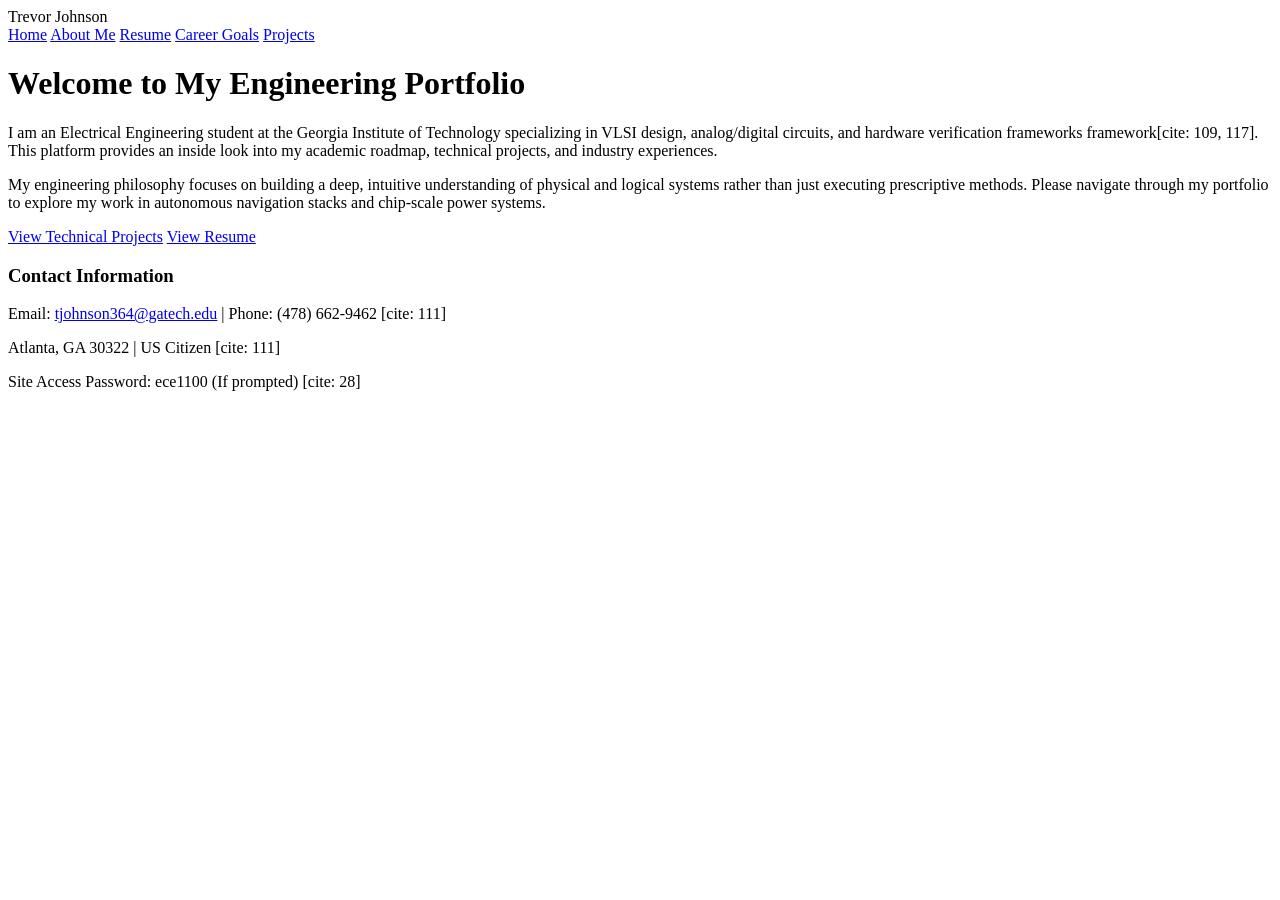
==== index.html @ 0743de6f "Create index.html" ====
<!DOCTYPE html>
<html lang="en">
<head>
    <meta charset="UTF-8">
    <meta name="viewport" content="width=device-width, initial-scale=1.0">
    <title>Trevor Johnson | ECE ePortfolio</title>
    <link rel="stylesheet" href="css/style.css">
</head>
<body>

    <header>
        <nav>
            <div class="logo">Trevor Johnson</div>
            <div class="nav-links">
                <a href="index.html" class="active">Home</a>
                <a href="about.html">About Me</a>
                <a href="resume.html">Resume</a>
                <a href="goals.html">Career Goals</a>
                <a href="projects.html">Projects</a>
            </div>
        </nav>
    </header>

    <main class="hero-section">
        <div class="hero-content">
            <h1>Welcome to My Engineering Portfolio</h1>
            <p>I am an Electrical Engineering student at the Georgia Institute of Technology specializing in VLSI design, analog/digital circuits, and hardware verification frameworks framework[cite: 109, 117]. This platform provides an inside look into my academic roadmap, technical projects, and industry experiences.</p>
            <p>My engineering philosophy focuses on building a deep, intuitive understanding of physical and logical systems rather than just executing prescriptive methods. Please navigate through my portfolio to explore my work in autonomous navigation stacks and chip-scale power systems.</p>
            <div class="hero-buttons">
                <a href="projects.html" class="btn">View Technical Projects</a>
                <a href="resume.html" class="btn btn-secondary">View Resume</a>
            </div>
        </div>
    </main>

    <footer>
        <div class="footer-content">
            <h3>Contact Information</h3>
            <p>Email: <a href="mailto:tjohnson364@gatech.edu">tjohnson364@gatech.edu</a> | Phone: (478) 662-9462 [cite: 111]</p>
            <p>Atlanta, GA 30322 | US Citizen [cite: 111]</p>
            <p class="pass-note">Site Access Password: ece1100 (If prompted) [cite: 28]</p>
        </div>
    </footer>

</body>
</html>
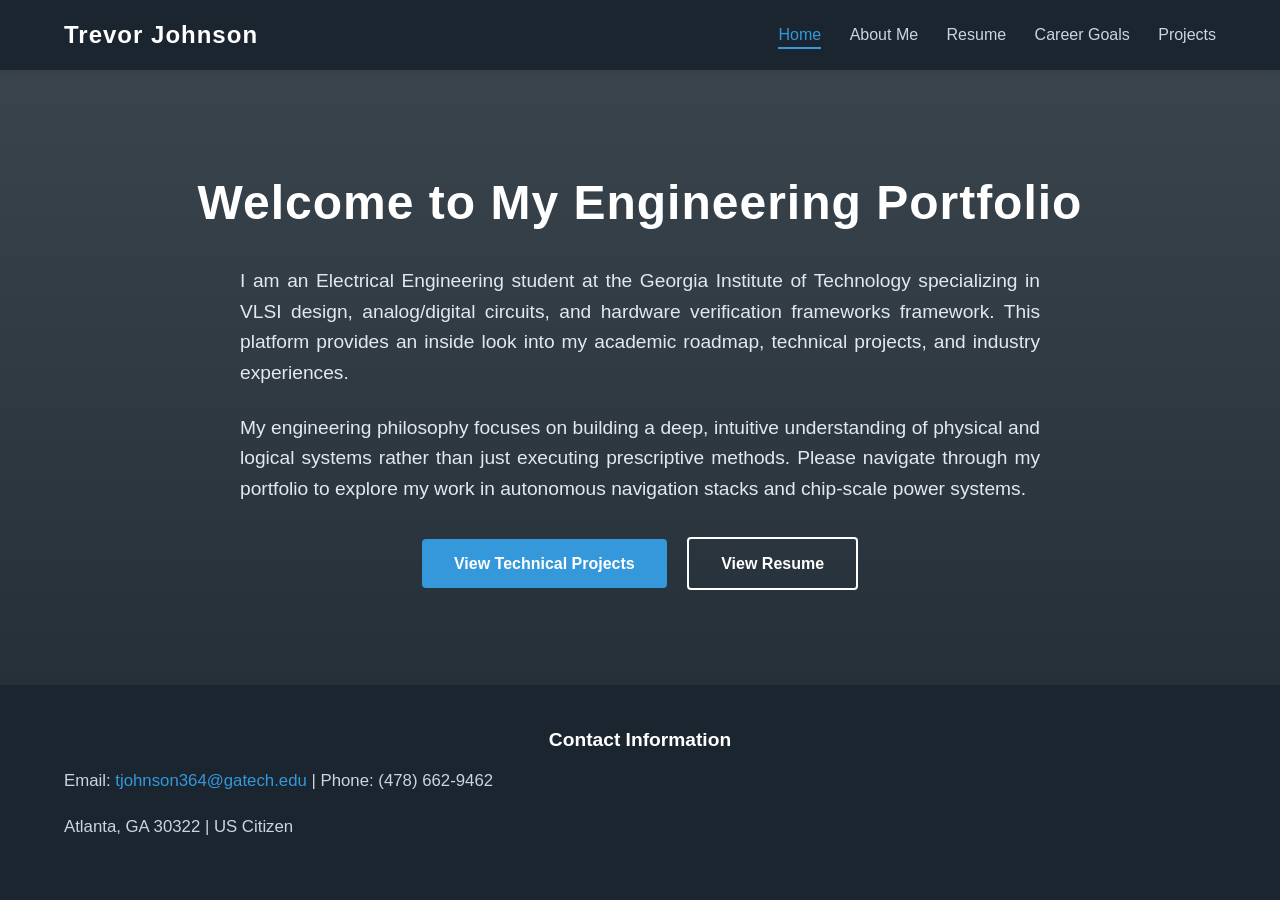
==== commit b778458d: "Update index.html" ====
--- a/index.html
+++ b/index.html
@@ -24,7 +24,7 @@
     <main class="hero-section">
         <div class="hero-content">
             <h1>Welcome to My Engineering Portfolio</h1>
-            <p>I am an Electrical Engineering student at the Georgia Institute of Technology specializing in VLSI design, analog/digital circuits, and hardware verification frameworks framework[cite: 109, 117]. This platform provides an inside look into my academic roadmap, technical projects, and industry experiences.</p>
+            <p>I am an Electrical Engineering student at the Georgia Institute of Technology specializing in VLSI design, analog/digital circuits, and hardware verification frameworks framework. This platform provides an inside look into my academic roadmap, technical projects, and industry experiences.</p>
             <p>My engineering philosophy focuses on building a deep, intuitive understanding of physical and logical systems rather than just executing prescriptive methods. Please navigate through my portfolio to explore my work in autonomous navigation stacks and chip-scale power systems.</p>
             <div class="hero-buttons">
                 <a href="projects.html" class="btn">View Technical Projects</a>
@@ -36,9 +36,8 @@
     <footer>
         <div class="footer-content">
             <h3>Contact Information</h3>
-            <p>Email: <a href="mailto:tjohnson364@gatech.edu">tjohnson364@gatech.edu</a> | Phone: (478) 662-9462 [cite: 111]</p>
-            <p>Atlanta, GA 30322 | US Citizen [cite: 111]</p>
-            <p class="pass-note">Site Access Password: ece1100 (If prompted) [cite: 28]</p>
+            <p>Email: <a href="mailto:tjohnson364@gatech.edu">tjohnson364@gatech.edu</a> | Phone: (478) 662-9462</p>
+            <p>Atlanta, GA 30322 | US Citizen</p>
         </div>
     </footer>
 
--- a/css/style.css
+++ b/css/style.css
@@ -0,0 +1,351 @@
+/* Core Layout Structure Reset */
+* {
+    margin: 0;
+    padding: 0;
+    box-sizing: border-box;
+    font-family: 'Segoe UI', Tahoma, Geneva, Verdana, sans-serif;
+}
+
+body {
+    background-color: #f4f6f9;
+    color: #2c3e50;
+    line-height: 1.6;
+    display: flex;
+    flex-direction: column;
+    min-height: 100vh;
+}
+
+/* Scannable Header Navigation Bar  */
+header {
+    background-color: #1a252f;
+    padding: 1rem 5%;
+    position: sticky;
+    top: 0;
+    z-index: 1000;
+    box-shadow: 0 2px 10px rgba(0,0,0,0.1);
+}
+
+nav {
+    display: flex;
+    justify-content: space-between;
+    align-items: center;
+}
+
+.logo {
+    color: #ffffff;
+    font-size: 1.5rem;
+    font-weight: 700;
+    letter-spacing: 1px;
+}
+
+.nav-links a {
+    color: #cbd5e1;
+    text-decoration: none;
+    margin-left: 1.5rem;
+    font-size: 1rem;
+    font-weight: 500;
+    transition: color 0.3s ease;
+}
+
+.nav-links a:hover, .nav-links a.active {
+    color: #3498db;
+    border-bottom: 2px solid #3498db;
+    padding-bottom: 4px;
+}
+
+/* Landing Page Layout Rules */
+.hero-section {
+    flex: 1;
+    display: flex;
+    align-items: center;
+    justify-content: center;
+    background: linear-gradient(rgba(26, 37, 47, 0.85), rgba(26, 37, 47, 0.95)), url('../assets/hero-bg.jpg') no-repeat center center/cover;
+    color: #ffffff;
+    text-align: center;
+    padding: 4rem 10%;
+}
+
+.hero-content h1 {
+    font-size: 3rem;
+    margin-bottom: 1.5rem;
+    letter-spacing: 1px;
+}
+
+.hero-content p {
+    font-size: 1.2rem;
+    max-width: 800px;
+    margin: 0 auto 1.5rem auto;
+    color: #e2e8f0;
+}
+
+.hero-buttons {
+    margin-top: 2rem;
+}
+
+.btn {
+    display: inline-block;
+    background-color: #3498db;
+    color: #ffffff;
+    padding: 0.75rem 2rem;
+    text-decoration: none;
+    border-radius: 4px;
+    font-weight: 600;
+    margin: 0 0.5rem;
+    transition: background-color 0.3s ease;
+}
+
+.btn:hover {
+    background-color: #2980b9;
+}
+
+.btn-secondary {
+    background-color: transparent;
+    border: 2px solid #ffffff;
+}
+
+.btn-secondary:hover {
+    background-color: #ffffff;
+    color: #1a252f;
+}
+
+/* Content Layout Containers  */
+.content-container {
+    max-width: 1100px;
+    margin: 3rem auto;
+    padding: 0 2rem;
+    flex: 1;
+}
+
+section {
+    margin-bottom: 3rem;
+}
+
+h2 {
+    color: #2c3e50;
+    font-size: 2rem;
+    margin-bottom: 1.5rem;
+    border-left: 5px solid #3498db;
+    padding-left: 10px;
+}
+
+h3 {
+    color: #34495e;
+    font-size: 1.4rem;
+    margin-bottom: 1rem;
+}
+
+h4 {
+    color: #2980b9;
+    font-size: 1.1rem;
+    margin: 1.5rem 0 0.5rem 0;
+}
+
+p {
+    margin-bottom: 1.2rem;
+    font-size: 1.05rem;
+    text-align: justify;
+}
+
+.intro-p {
+    font-size: 1.2rem;
+    color: #7f8c8d;
+    margin-bottom: 2.5rem;
+}
+
+.section-divider {
+    border: 0;
+    height: 1px;
+    background: #e2e8f0;
+    margin: 3rem 0;
+}
+
+ul {
+    margin-left: 2rem;
+    margin-bottom: 1.5rem;
+}
+
+li {
+    margin-bottom: 0.5rem;
+    font-size: 1.05rem;
+}
+
+/* Portfolio & Astrophotography Grid Modules  */
+.astrophotography-gallery, .project-visualization-gallery {
+    display: grid;
+    grid-template-columns: repeat(auto-fit, minmax(300px, 1fr));
+    gap: 2rem;
+    margin-top: 2rem;
+}
+
+.gallery-card {
+    background: #ffffff;
+    border-radius: 6px;
+    overflow: hidden;
+    box-shadow: 0 4px 15px rgba(0,0,0,0.05);
+    transition: transform 0.3s ease;
+}
+
+.gallery-card:hover {
+    transform: translateY(-5px);
+}
+
+.gallery-card img, .project-visualization-box img {
+    width: 100%;
+    height: 220px;
+    object-fit: cover;
+    display: block;
+}
+
+.card-caption, .img-caption {
+    background-color: #ffffff;
+    padding: 1rem;
+    font-size: 0.95rem;
+    font-weight: 600;
+    text-align: center;
+    color: #34495e;
+    border-top: 1px solid #f1f5f9;
+}
+
+.project-visualization-box {
+    background: #ffffff;
+    border-radius: 6px;
+    overflow: hidden;
+    box-shadow: 0 4px 15px rgba(0,0,0,0.05);
+    margin-top: 1.5rem;
+    max-width: 700px;
+}
+
+.project-visualization-box img {
+    height: auto;
+    max-height: 400px;
+}
+
+.project-card {
+    background: #ffffff;
+    padding: 2.5rem;
+    border-radius: 6px;
+    box-shadow: 0 4px 15px rgba(0,0,0,0.02);
+}
+
+.project-meta {
+    font-size: 0.95rem;
+    text-transform: uppercase;
+    letter-spacing: 0.5px;
+    color: #95a5a6;
+    margin-bottom: 1.5rem;
+    font-weight: 600;
+}
+
+/* Math Rendering Container Box */
+.equation-box {
+    background-color: #eaedd2;
+    padding: 1.5rem;
+    border-radius: 4px;
+    margin: 1.5rem 0;
+    text-align: center;
+    border-left: 4px solid #1abc9c;
+    overflow-x: auto;
+}
+
+/* Milestone Goals Section Grid Structure */
+.milestone-grid {
+    display: grid;
+    grid-template-columns: repeat(auto-fit, minmax(280px, 1fr));
+    gap: 1.5rem;
+    margin-top: 1.5rem;
+}
+
+.milestone-card {
+    background-color: #ffffff;
+    padding: 1.5rem;
+    border-radius: 6px;
+    box-shadow: 0 4px 15px rgba(0,0,0,0.03);
+    border-top: 3px solid #3498db;
+}
+
+.milestone-card h3 {
+    font-size: 1.2rem;
+    margin-bottom: 0.75rem;
+}
+
+/* Resume Framework & Objects Layout Portal  */
+.resume-header {
+    display: flex;
+    justify-content: space-between;
+    align-items: center;
+    margin-bottom: 2rem;
+    flex-wrap: wrap;
+    gap: 1rem;
+}
+
+.resume-header h2 {
+    margin-bottom: 0;
+}
+
+.download-btn {
+    margin: 0;
+    background-color: #e67e22;
+}
+
+.download-btn:hover {
+    background-color: #d35400;
+}
+
+.pdf-viewer-container {
+    background-color: #ffffff;
+    padding: 1rem;
+    border-radius: 6px;
+    box-shadow: 0 4px 15px rgba(0,0,0,0.05);
+}
+
+/* Footer Section Parameters  */
+footer {
+    background-color: #1a252f;
+    color: #cbd5e1;
+    padding: 2.5rem 5%;
+    text-align: center;
+    margin-top: auto;
+    font-size: 0.95rem;
+}
+
+.footer-content h3 {
+    color: #ffffff;
+    margin-bottom: 0.75rem;
+    font-size: 1.2rem;
+}
+
+.footer-content a {
+    color: #3498db;
+    text-decoration: none;
+}
+
+.pass-note {
+    margin-top: 1rem;
+    font-size: 0.85rem;
+    color: #94a3b8;
+}
+
+/* Automated Media Queries for Full Mobile Fluidity & Scaling  */
+@media (max-width: 768px) {
+    nav {
+        flex-direction: column;
+        gap: 1rem;
+    }
+
+    .nav-links a {
+        margin: 0 0.75rem;
+    }
+
+    .hero-content h1 {
+        font-size: 2.2rem;
+    }
+
+    .resume-header {
+        flex-direction: column;
+        align-items: flex-start;
+    }
+
+    .content-container {
+        margin: 1.5rem auto;
+    }
+}
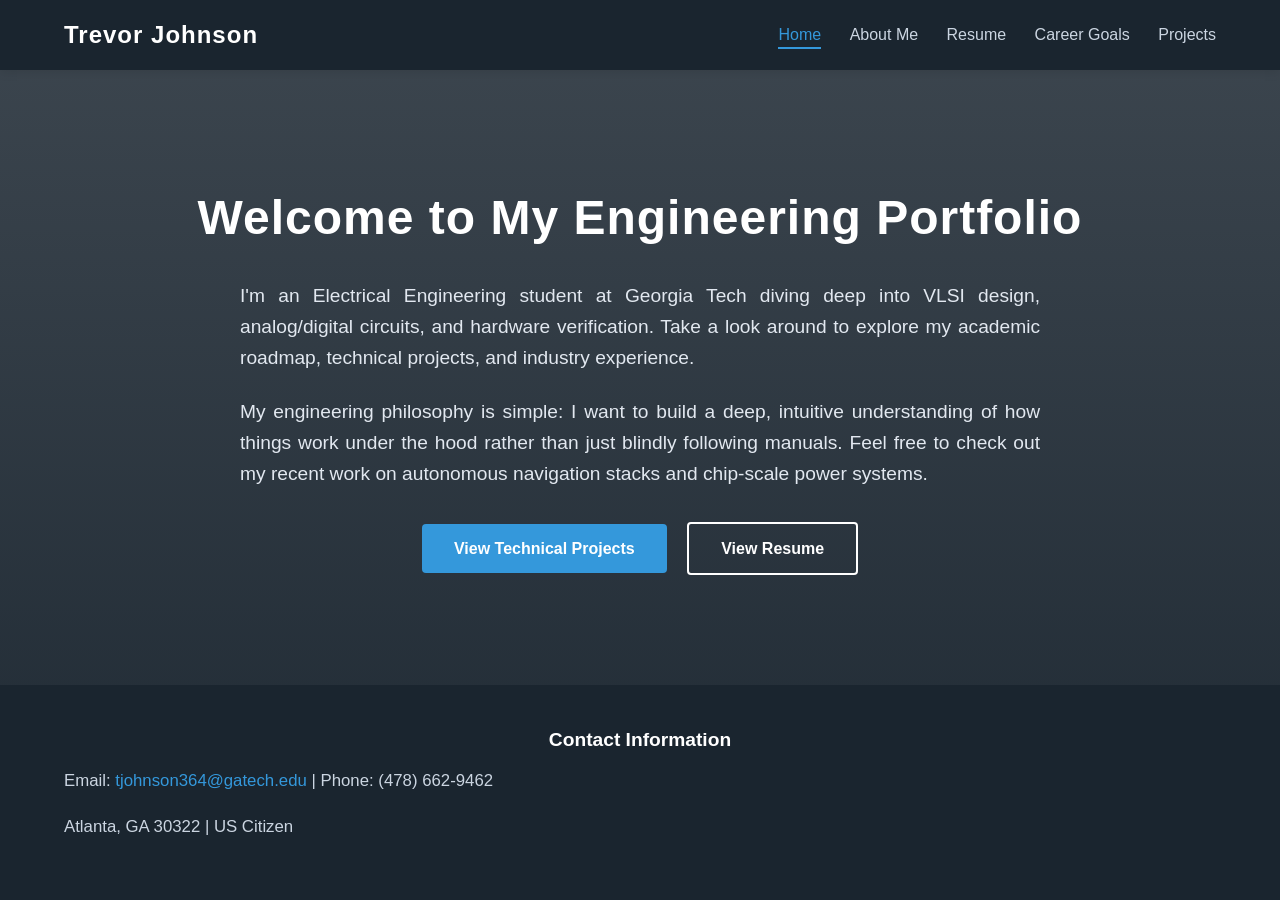
==== commit 02d2dedb: "Update index.html" ====
--- a/index.html
+++ b/index.html
@@ -7,7 +7,6 @@
     <link rel="stylesheet" href="css/style.css">
 </head>
 <body>
-
     <header>
         <nav>
             <div class="logo">Trevor Johnson</div>
@@ -20,19 +19,17 @@
             </div>
         </nav>
     </header>
-
     <main class="hero-section">
         <div class="hero-content">
             <h1>Welcome to My Engineering Portfolio</h1>
-            <p>I am an Electrical Engineering student at the Georgia Institute of Technology specializing in VLSI design, analog/digital circuits, and hardware verification frameworks framework. This platform provides an inside look into my academic roadmap, technical projects, and industry experiences.</p>
-            <p>My engineering philosophy focuses on building a deep, intuitive understanding of physical and logical systems rather than just executing prescriptive methods. Please navigate through my portfolio to explore my work in autonomous navigation stacks and chip-scale power systems.</p>
+            <p>I'm an Electrical Engineering student at Georgia Tech diving deep into VLSI design, analog/digital circuits, and hardware verification. Take a look around to explore my academic roadmap, technical projects, and industry experience.</p>
+            <p>My engineering philosophy is simple: I want to build a deep, intuitive understanding of how things work under the hood rather than just blindly following manuals. Feel free to check out my recent work on autonomous navigation stacks and chip-scale power systems.</p>
             <div class="hero-buttons">
                 <a href="projects.html" class="btn">View Technical Projects</a>
                 <a href="resume.html" class="btn btn-secondary">View Resume</a>
             </div>
         </div>
     </main>
-
     <footer>
         <div class="footer-content">
             <h3>Contact Information</h3>
@@ -40,6 +37,5 @@
             <p>Atlanta, GA 30322 | US Citizen</p>
         </div>
     </footer>
-
 </body>
 </html>
--- a/css/style.css
+++ b/css/style.css
@@ -189,11 +189,27 @@
     transform: translateY(-5px);
 }
 
-.gallery-card img, .project-visualization-box img {
+/* Deep Space Astrophotography Image Parameters */
+.astrophotography-gallery .gallery-card img {
     width: 100%;
     height: 220px;
     object-fit: cover;
     display: block;
+}
+
+/* Engineering Project Capture Specific Overrides */
+.project-visualization-gallery .gallery-card img {
+    width: 100%;
+    height: 240px;
+    object-fit: contain;
+    background-color: #1a252f; /* Dark background to match native RViz and terminal window geometry */
+    display: block;
+    transition: height 0.3s ease-in-out;
+}
+
+/* Hover expansion rule to fully expose high-resolution tracking details without layout clipping */
+.project-visualization-gallery .gallery-card:hover img {
+    height: 480px;
 }
 
 .card-caption, .img-caption {
@@ -216,8 +232,10 @@
 }
 
 .project-visualization-box img {
+    width: 100%;
     height: auto;
     max-height: 400px;
+    display: block;
 }
 
 .project-card {
@@ -325,6 +343,51 @@
     color: #94a3b8;
 }
 
+/* Biography Grid Structural Architecture */
+.bio-grid {
+    display: flex;
+    gap: 2.5rem;
+    align-items: center;
+    flex-wrap: wrap;
+}
+
+.bio-text {
+    flex: 2;
+    min-width: 300px;
+}
+
+.bio-image-box {
+    flex: 1;
+    min-width: 260px;
+    max-width: 340px;
+    background: #ffffff;
+    border-radius: 6px;
+    overflow: hidden;
+    box-shadow: 0 4px 15px rgba(0,0,0,0.05);
+}
+
+.bio-image-box img {
+    width: 100%;
+    height: auto;
+    display: block;
+}
+
+/* Project Video Block Container */
+.project-video-box {
+    background: #ffffff;
+    border-radius: 6px;
+    overflow: hidden;
+    box-shadow: 0 4px 15px rgba(0,0,0,0.05);
+    margin: 1.5rem 0 2.5rem 0;
+    max-width: 100%;
+}
+
+.project-video-box video {
+    display: block;
+    width: 100%;
+    height: auto;
+}
+
 /* Automated Media Queries for Full Mobile Fluidity & Scaling  */
 @media (max-width: 768px) {
     nav {
